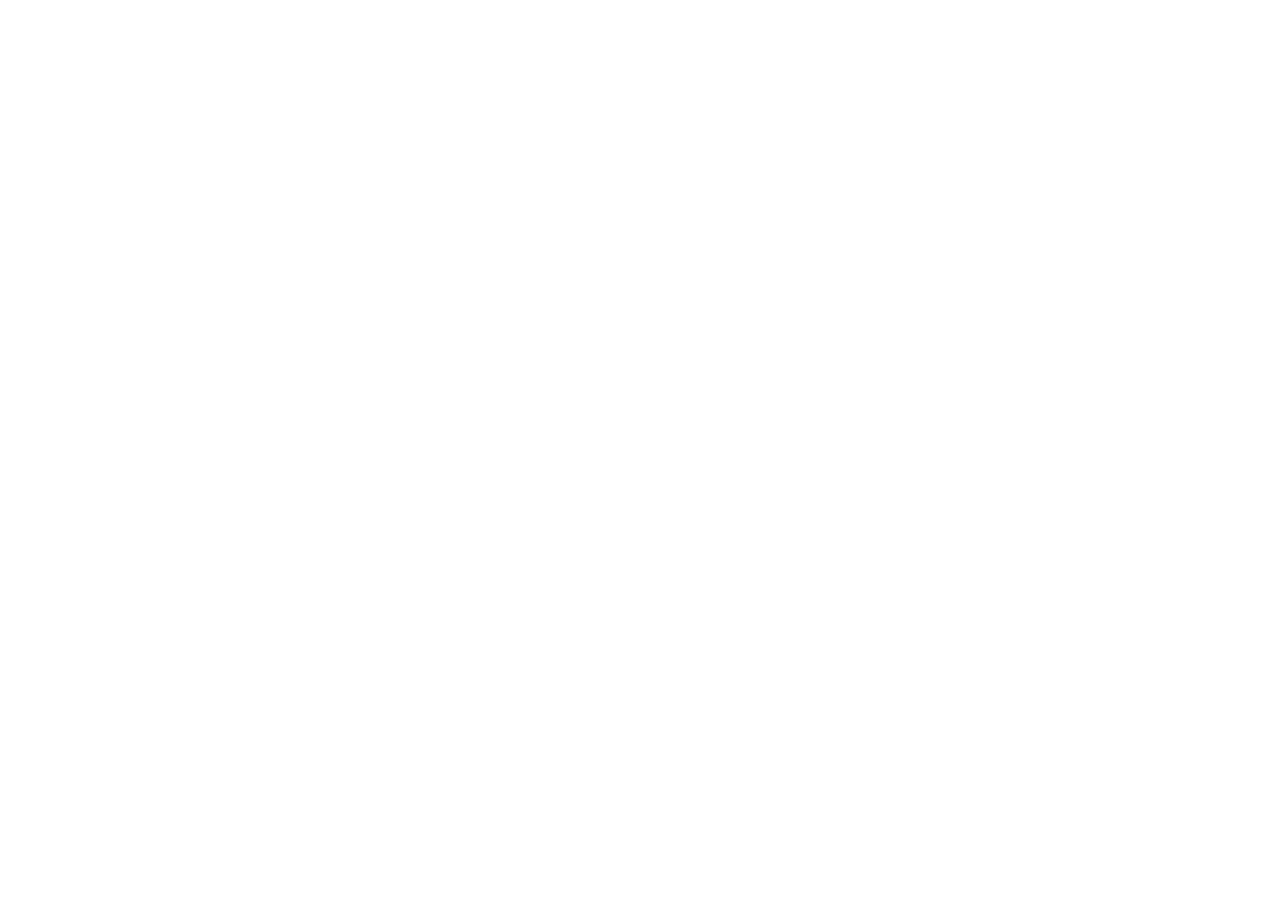
==== public/index.html @ df1f5ec9 "add basic boilerplate and acceptance criteria" ====
<!DOCTYPE html>
<html lang="en">
<head>
    <meta charset="UTF-8">
    <meta name="viewport" content="width=device-width, initial-scale=1.0">
    <meta http-equiv="X-UA-Compatible" content="ie=edge">
    <link rel="stylesheet" href="assets/styles/reset.css">
    <link rel="stylesheet" href="assets/styles/main.css">
    <title>Document</title>
</head>
<body>

    <script src="https://gitcdn.link/repo/freeCodeCamp/testable-projects-fcc/master/build/bundle.js"></script>
</body>
</html>
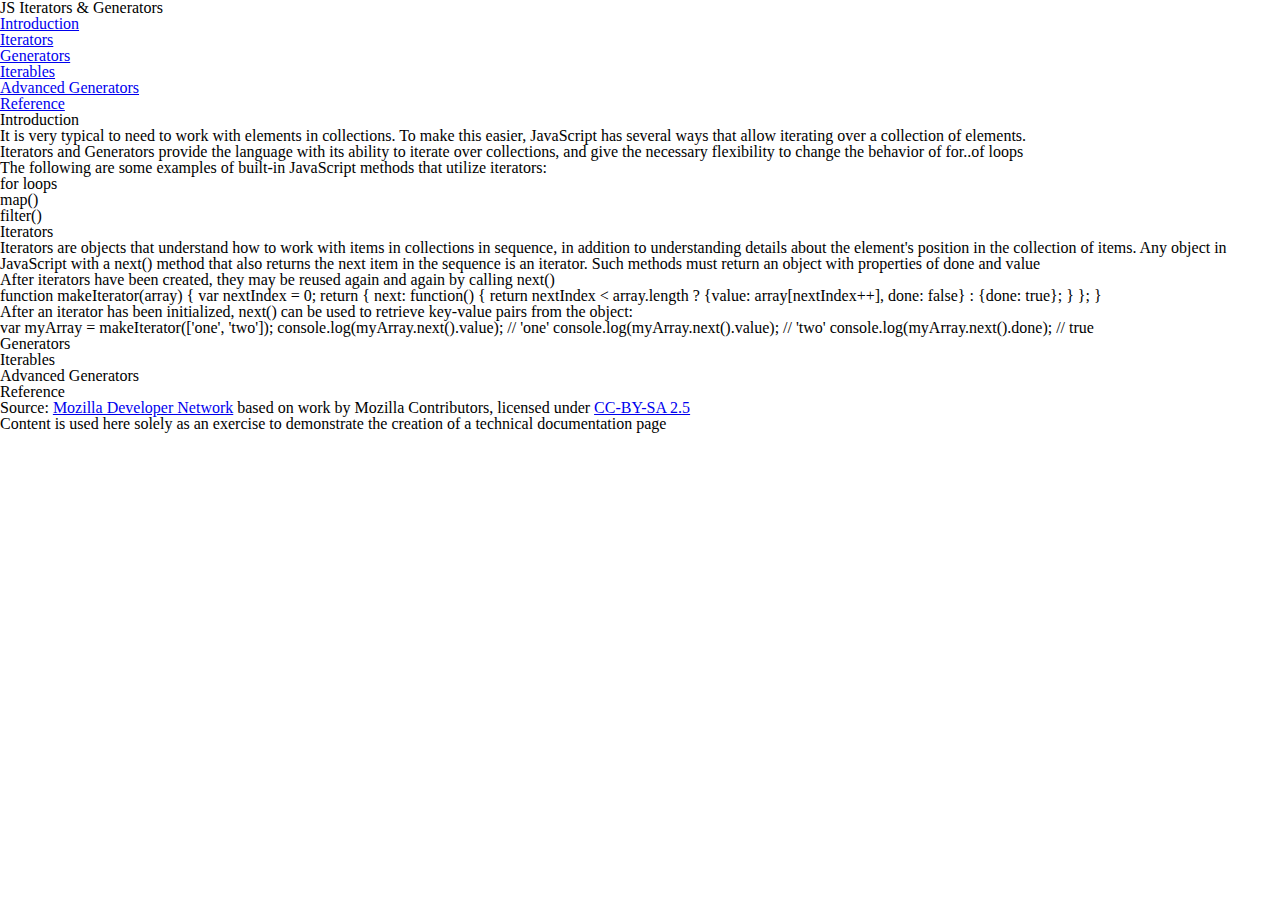
==== commit 259624f6: "finish initial completion of acceptance tests" ====
--- a/public/index.html
+++ b/public/index.html
@@ -1,15 +1,157 @@
 <!DOCTYPE html>
 <html lang="en">
+
 <head>
     <meta charset="UTF-8">
     <meta name="viewport" content="width=device-width, initial-scale=1.0">
     <meta http-equiv="X-UA-Compatible" content="ie=edge">
     <link rel="stylesheet" href="assets/styles/reset.css">
     <link rel="stylesheet" href="assets/styles/main.css">
-    <title>Document</title>
+    <title>Technical Documentation</title>
 </head>
+
 <body>
+    <div class="main-container">
+        <nav id="navbar">
+            <header>
+                <h1>JS Iterators &amp; Generators</h1>
+            </header>
+            <ul>
+                <li>
+                    <a class="nav-link" href="#Introduction">Introduction</a>
+                </li>
+                <li>
+                    <a class="nav-link" href="#Iterators">Iterators</a>
+                </li>
+                <li>
+                    <a class="nav-link" href="#Generators">Generators</a>
+                </li>
+                <li>
+                    <a class="nav-link" href="#Iterables">Iterables</a>
+                </li>
+                <li>
+                    <a class="nav-link" href="#Advanced_Generators">Advanced Generators</a>
+                </li>
+                <li>
+                    <a class="nav-link" href="#Reference">Reference</a>
+                </li>
+            </ul>
+        </nav>
+        <main id="main-doc">
+            <section id="Introduction" class="main-section">
+                <header>
+                    <h1>Introduction</h1>
+                </header>
+                <p>It is very typical to need to work with elements in collections. To make this easier, JavaScript has several
+                    ways that allow iterating over a collection of elements.</p>
+                <p>Iterators and Generators provide the language with its ability to iterate over collections, and give the
+                    necessary flexibility to change the behavior of
+                    <code>for..of</code> loops</p>
+                <p>The following are some examples of built-in JavaScript methods that utilize iterators:</p>
+                <ul>
+                    <li>
+                        <code>for</code> loops</li>
+                    <li>
+                        <code>map()</code>
+                    </li>
+                    <li>
+                        <code>filter()</code>
+                    </li>
+                </ul>
+            </section>
+            <section id="Iterators" class="main-section">
+                <header>
+                    <h1>Iterators</h1>
+                </header>
+                    <p>
+                        <strong>Iterators</strong> are objects that understand how to work with items in collections in sequence,
+                        in addition to understanding details about the element's position in the collection of items. Any
+                        object in JavaScript with a
+                        <code>next()</code> method that also returns the next item in the sequence is an iterator. Such methods must return
+                        an object with properties of
+                        <code>done</code> and
+                        <code>value</code>
+                    </p>
 
-    <script src="https://gitcdn.link/repo/freeCodeCamp/testable-projects-fcc/master/build/bundle.js"></script>
+                    <p>After iterators have been created, they may be reused again and again by calling
+                        <code>next()</code>
+                    </p>
+
+                    <code class="long">
+                        function makeIterator(array) {
+                            var nextIndex = 0;
+
+                            return {
+                                next: function() {
+                                    return nextIndex < array.length ?
+                                        {value: array[nextIndex++], done: false} :
+                                        {done: true};
+                                }
+                            };
+                        }
+                    </code>
+
+                    <p>After an iterator has been initialized,
+                        <code>next()</code> can be used to retrieve key-value pairs from the object:</p>
+
+                    <code class="long">
+                        var myArray = makeIterator(['one', 'two']);
+                        console.log(myArray.next().value); // 'one'
+                        console.log(myArray.next().value); // 'two'
+                        console.log(myArray.next().done); // true
+                    </code>
+
+            </section>
+            <section id="Generators" class="main-section">
+                <header>
+                    <h1>Generators</h1>
+                </header>
+                    <p></p>
+                    <p></p>
+                    <code class="long"></code>
+
+            </section>
+            <section id="Iterables" class="main-section">
+                <header>
+                    <h1>Iterables</h1>
+                </header>
+                    <p></p>
+                    <p></p>
+                    <p></p>
+                    <code class="long"></code>
+                    <p></p>
+                    <p></p>
+                    <code class="long"></code>
+
+            </section>
+            <section id="Advanced_Generators" class="main-section">
+                <header>
+                    <h1>Advanced Generators</h1>
+                </header>
+                    <p></p>
+                    <p></p>
+                    <p></p>
+                    <code class="long"></code>
+                    <p></p>
+                    <p></p>
+                    <p></p>
+
+            </section>
+            <section id="Reference" class="main-section">
+                <header>
+                    <h1>Reference</h1>
+                </header>
+                <ul>
+                    <li>Source:
+                        <a href="https://developer.mozilla.org/en-US/docs/Web/JavaScript/Guide/Iterators_and_generators" target="_blank">Mozilla Developer Network</a> based on work by Mozilla Contributors, licensed under
+                        <a href="http://creativecommons.org/licenses/by-sa/2.5/">CC-BY-SA 2.5</a>
+                    </li>
+                    <li>Content is used here solely as an exercise to demonstrate the creation of a technical documentation page</li>
+                </ul>
+            </section>
+        </main>
+    </div>
+    <!-- <script src="https://gitcdn.link/repo/freeCodeCamp/testable-projects-fcc/master/build/bundle.js"></script> -->
 </body>
+
 </html>
--- a/public/assets/styles/main.css
+++ b/public/assets/styles/main.css
@@ -0,0 +1,5 @@
+@media all and (max-width: 699px) {
+    body {
+      background: #ccc;
+    }
+  }
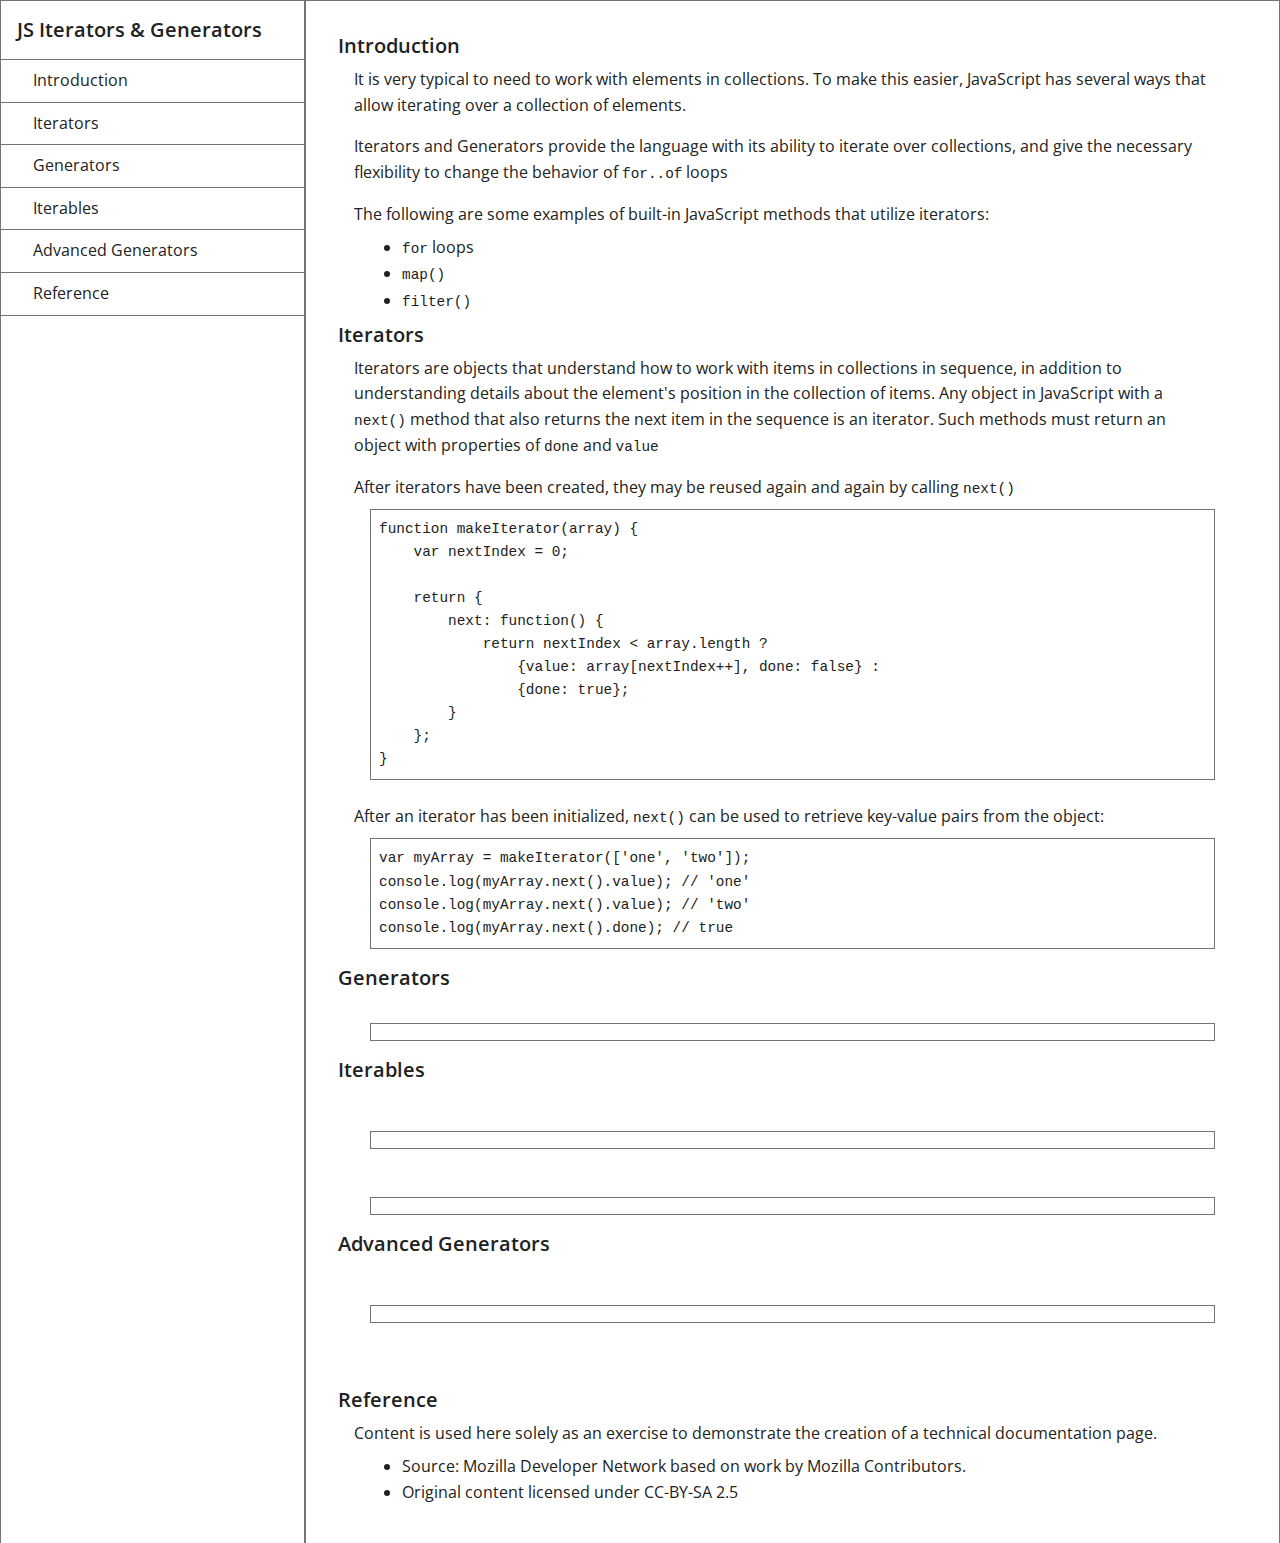
==== commit df63ecc4: "add styling minus sticky navbar" ====
--- a/public/index.html
+++ b/public/index.html
@@ -5,6 +5,7 @@
     <meta charset="UTF-8">
     <meta name="viewport" content="width=device-width, initial-scale=1.0">
     <meta http-equiv="X-UA-Compatible" content="ie=edge">
+    <link href="https://fonts.googleapis.com/css?family=Open+Sans:400,600" rel="stylesheet">
     <link rel="stylesheet" href="assets/styles/reset.css">
     <link rel="stylesheet" href="assets/styles/main.css">
     <title>Technical Documentation</title>
@@ -12,32 +13,27 @@
 
 <body>
     <div class="main-container">
-        <nav id="navbar">
+        <nav id="navbar" class="navbar">
             <header>
                 <h1>JS Iterators &amp; Generators</h1>
             </header>
             <ul>
-                <li>
-                    <a class="nav-link" href="#Introduction">Introduction</a>
-                </li>
-                <li>
-                    <a class="nav-link" href="#Iterators">Iterators</a>
-                </li>
-                <li>
-                    <a class="nav-link" href="#Generators">Generators</a>
-                </li>
-                <li>
-                    <a class="nav-link" href="#Iterables">Iterables</a>
-                </li>
-                <li>
-                    <a class="nav-link" href="#Advanced_Generators">Advanced Generators</a>
-                </li>
-                <li>
-                    <a class="nav-link" href="#Reference">Reference</a>
-                </li>
+                <a class="nav-link" href="#Introduction">
+                    <li>Introduction</li>
+                </a>
+                <a class="nav-link" href="#Iterators">
+                    <li>Iterators</li>
+                </a>
+
+                <a class="nav-link" href="#Generators"><li>Generators</li></a>
+
+                <a class="nav-link" href="#Iterables"><li>Iterables</li></a>
+                <a class="nav-link" href="#Advanced_Generators"><li>Advanced Generators</li></a>
+                <a class="nav-link" href="#Reference"><li>Reference</li></a>
+
             </ul>
         </nav>
-        <main id="main-doc">
+        <main id="main-doc" class="main-doc">
             <section id="Introduction" class="main-section">
                 <header>
                     <h1>Introduction</h1>
@@ -63,90 +59,88 @@
                 <header>
                     <h1>Iterators</h1>
                 </header>
-                    <p>
-                        <strong>Iterators</strong> are objects that understand how to work with items in collections in sequence,
-                        in addition to understanding details about the element's position in the collection of items. Any
-                        object in JavaScript with a
-                        <code>next()</code> method that also returns the next item in the sequence is an iterator. Such methods must return
-                        an object with properties of
-                        <code>done</code> and
-                        <code>value</code>
-                    </p>
+                <p>
+                    <strong>Iterators</strong> are objects that understand how to work with items in collections in sequence, in
+                    addition to understanding details about the element's position in the collection of items. Any object
+                    in JavaScript with a
+                    <code>next()</code> method that also returns the next item in the sequence is an iterator. Such methods must return an object
+                    with properties of
+                    <code>done</code> and
+                    <code>value</code>
+                </p>
 
-                    <p>After iterators have been created, they may be reused again and again by calling
-                        <code>next()</code>
-                    </p>
+                <p>After iterators have been created, they may be reused again and again by calling
+                    <code>next()</code>
+                </p>
 
-                    <code class="long">
-                        function makeIterator(array) {
-                            var nextIndex = 0;
+                <code class="long">function makeIterator(array) {
+    var nextIndex = 0;
 
-                            return {
-                                next: function() {
-                                    return nextIndex < array.length ?
-                                        {value: array[nextIndex++], done: false} :
-                                        {done: true};
-                                }
-                            };
-                        }
-                    </code>
+    return {
+        next: function() {
+            return nextIndex < array.length ?
+                {value: array[nextIndex++], done: false} :
+                {done: true};
+        }
+    };
+}</code>
 
-                    <p>After an iterator has been initialized,
-                        <code>next()</code> can be used to retrieve key-value pairs from the object:</p>
+                <p>After an iterator has been initialized,
+                    <code>next()</code> can be used to retrieve key-value pairs from the object:</p>
 
-                    <code class="long">
-                        var myArray = makeIterator(['one', 'two']);
-                        console.log(myArray.next().value); // 'one'
-                        console.log(myArray.next().value); // 'two'
-                        console.log(myArray.next().done); // true
-                    </code>
+                <code class="long">var myArray = makeIterator(['one', 'two']);
+console.log(myArray.next().value); // 'one'
+console.log(myArray.next().value); // 'two'
+console.log(myArray.next().done); // true</code>
 
             </section>
             <section id="Generators" class="main-section">
                 <header>
                     <h1>Generators</h1>
                 </header>
-                    <p></p>
-                    <p></p>
-                    <code class="long"></code>
+                <p></p>
+                <p></p>
+                <code class="long"></code>
 
             </section>
             <section id="Iterables" class="main-section">
                 <header>
                     <h1>Iterables</h1>
                 </header>
-                    <p></p>
-                    <p></p>
-                    <p></p>
-                    <code class="long"></code>
-                    <p></p>
-                    <p></p>
-                    <code class="long"></code>
+                <p></p>
+                <p></p>
+                <p></p>
+                <code class="long"></code>
+                <p></p>
+                <p></p>
+                <code class="long"></code>
 
             </section>
             <section id="Advanced_Generators" class="main-section">
                 <header>
                     <h1>Advanced Generators</h1>
                 </header>
-                    <p></p>
-                    <p></p>
-                    <p></p>
-                    <code class="long"></code>
-                    <p></p>
-                    <p></p>
-                    <p></p>
+                <p></p>
+                <p></p>
+                <p></p>
+                <code class="long"></code>
+                <p></p>
+                <p></p>
+                <p></p>
 
             </section>
             <section id="Reference" class="main-section">
                 <header>
                     <h1>Reference</h1>
                 </header>
+                <p>Content is used here solely as an exercise to demonstrate the creation of a technical documentation page.</p>
                 <ul>
                     <li>Source:
-                        <a href="https://developer.mozilla.org/en-US/docs/Web/JavaScript/Guide/Iterators_and_generators" target="_blank">Mozilla Developer Network</a> based on work by Mozilla Contributors, licensed under
-                        <a href="http://creativecommons.org/licenses/by-sa/2.5/">CC-BY-SA 2.5</a>
+                        <a class="main-doc-link" href="https://developer.mozilla.org/en-US/docs/Web/JavaScript/Guide/Iterators_and_generators" target="_blank">Mozilla Developer Network</a> based on work by Mozilla Contributors.
                     </li>
-                    <li>Content is used here solely as an exercise to demonstrate the creation of a technical documentation page</li>
+                    <li>Original content licensed under
+                        <a class="main-doc-link" href="http://creativecommons.org/licenses/by-sa/2.5/">CC-BY-SA 2.5</a>
+                    </li>
                 </ul>
             </section>
         </main>
--- a/public/assets/styles/main.css
+++ b/public/assets/styles/main.css
@@ -1,5 +1,125 @@
-@media all and (max-width: 699px) {
-    body {
-      background: #ccc;
-    }
+/* Box Sizing */
+*,
+*:before,
+*:after {
+  -webkit-box-sizing: border-box;
+  -moz-box-sizing: border-box;
+  box-sizing: border-box;
+}
+
+/* Typography */
+body {
+  font-family: "Open Sans", sans-serif;
+  line-height: 1.6;
+  color: #212121;
+}
+
+h1 {
+  font-size: 1.25rem;
+  font-weight: 600;
+  line-height: 1.3;
+}
+
+/* Code Elements */
+code {
+  display: inline;
+  font-family: monospace;
+  font-size: 0.9rem;
+  white-space: pre;
+  margin-bottom: 1rem;
+  cursor: text;
+}
+
+.long {
+  display: block;
+  padding: 0.5rem;
+  margin-left: 2rem;
+  margin-right: 2rem;
+  border: 1px solid #757575;
+}
+
+/* List Styling */
+.main-section ul {
+  list-style-type: disc;
+}
+
+/* Link Styling */
+.nav-link,
+.main-doc-link {
+  text-decoration: none;
+  color: #212121;
+}
+
+.main-doc-link:hover {
+  color: #9e9e9e;
+}
+
+.nav-link:hover {
+  color: #f5f5f5;
+}
+
+/* Main Container */
+.main-container {
+  display: flex;
+  flex-direction: row;
+  border: 1px solid #757575;
+}
+
+/* Nav Bar */
+.navbar {
+  flex: 1;
+  height: 100vh;
+}
+
+.navbar header h1 {
+  padding: 1rem;
+}
+
+.navbar ul li {
+  padding: 0.5rem 2rem;
+  border-top: 1px solid #757575;
+}
+
+.navbar ul:last-child {
+  border-bottom: 1px solid #757575;
+}
+
+.navbar ul li:hover {
+  background-color: #bdbdbd;
+}
+
+/* Main */
+.main-doc {
+  flex: 3;
+  padding: 2rem;
+  border-left: 2px solid #757575;
+}
+
+.main-section p {
+  padding: 0.5rem 2rem 0.5rem 1rem;
+}
+
+.main-section ul {
+  padding: 0rem 2rem 0.5rem 4rem;
+}
+
+@media all and (max-width: 800px) {
+  .main-container {
+    flex-direction: column;
   }
+
+  .navbar {
+    width: 100vw;
+    border-bottom: 1px solid #757575;
+    height: auto;
+  }
+
+  .navbar ul:last-child {
+    border-bottom: 0;
+  }
+
+  .main-doc {
+    border-left: 0;
+  }
+
+}
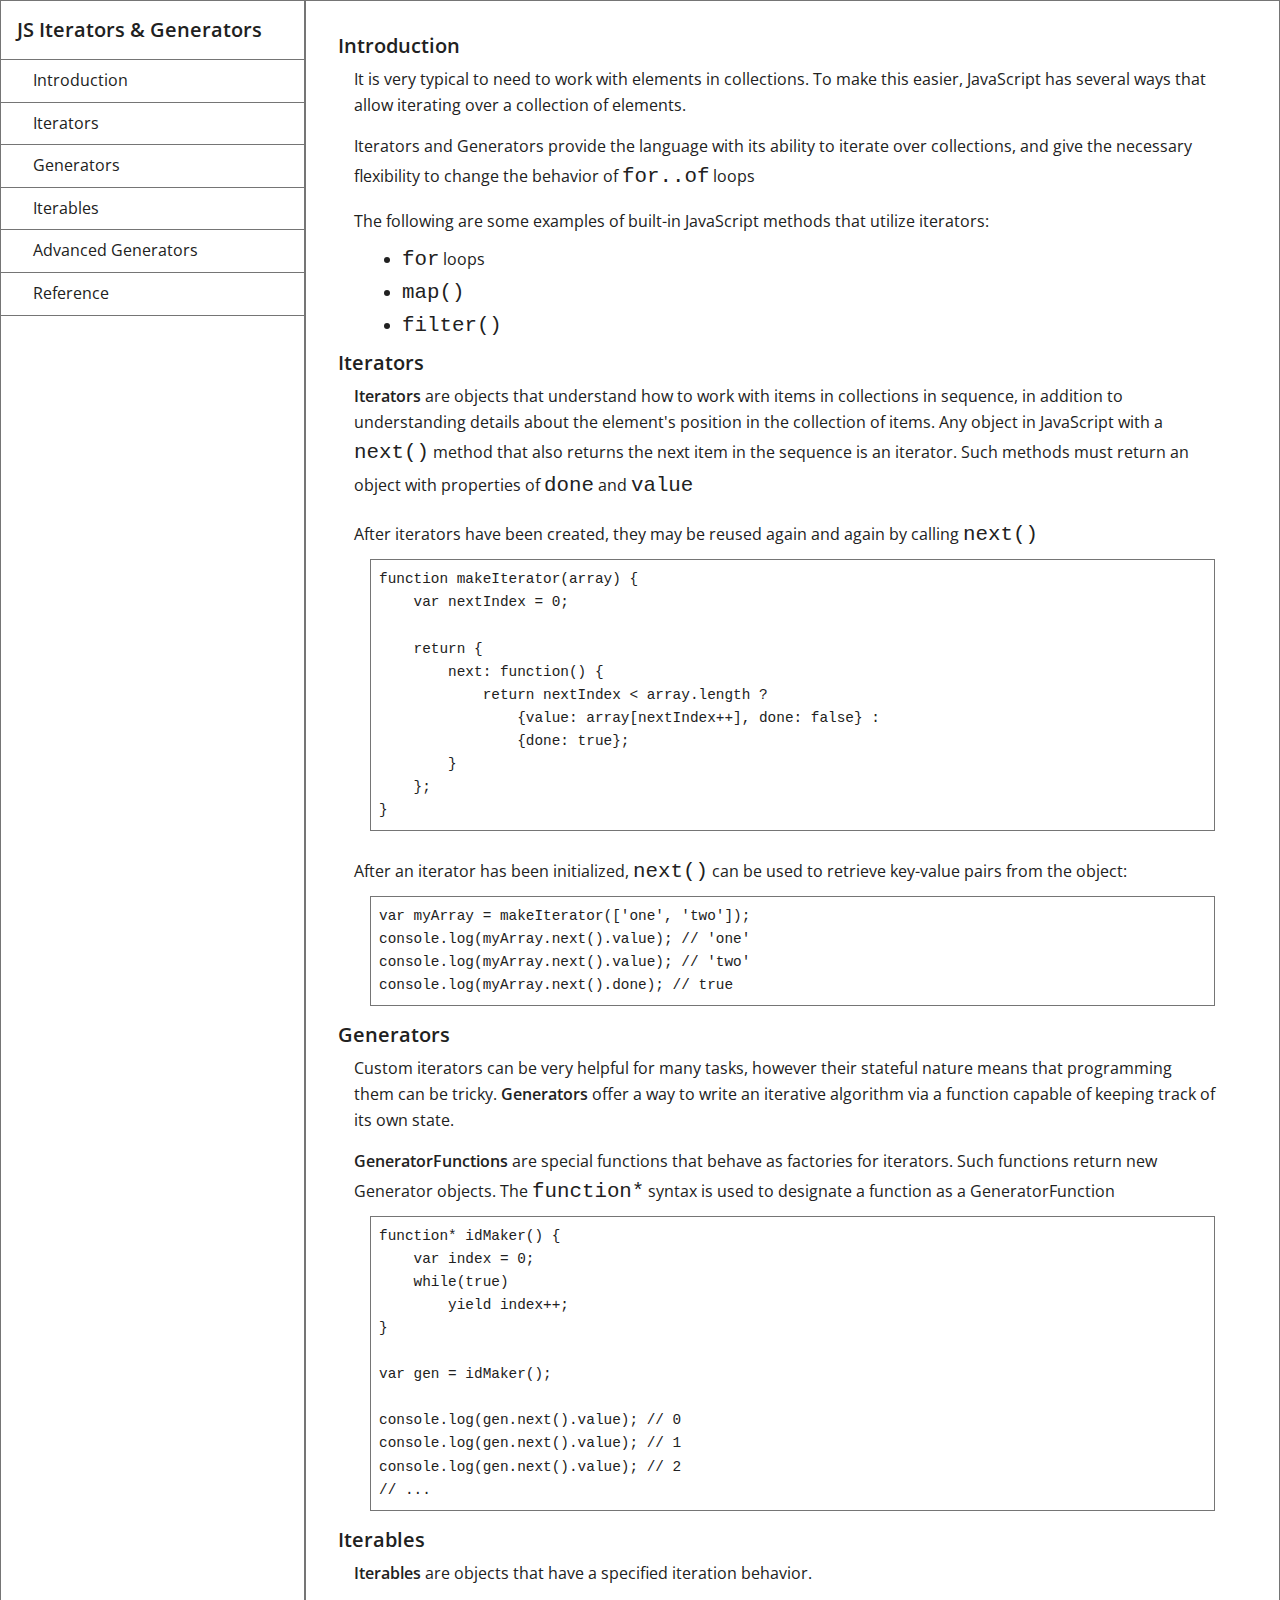
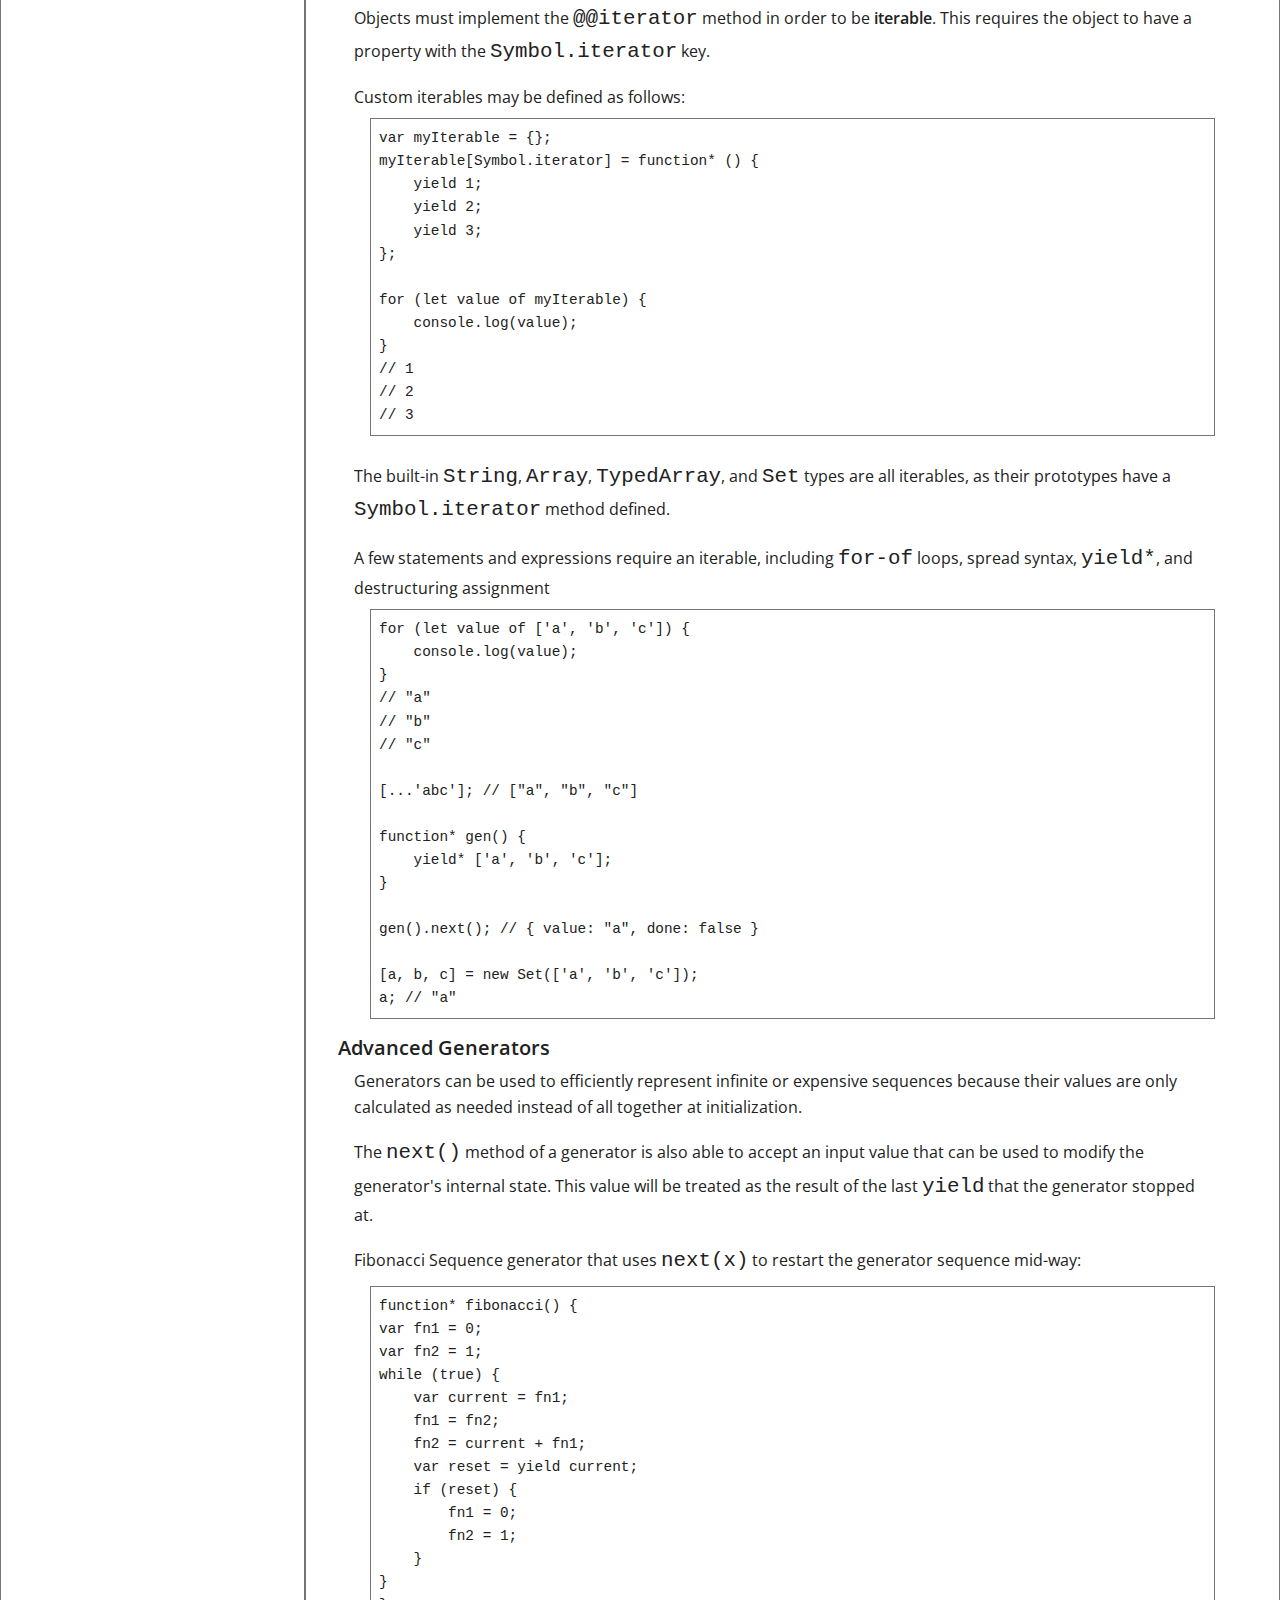
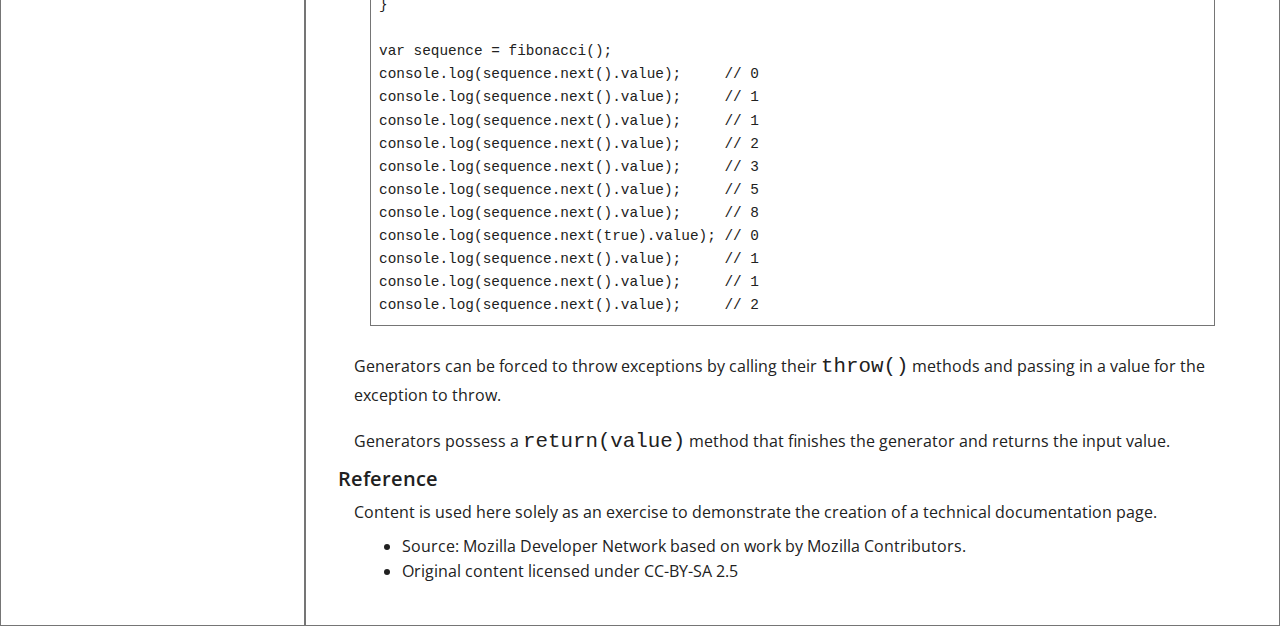
==== commit c27d3f78: "finish adding content" ====
--- a/public/index.html
+++ b/public/index.html
@@ -25,11 +25,19 @@
                     <li>Iterators</li>
                 </a>
 
-                <a class="nav-link" href="#Generators"><li>Generators</li></a>
-
-                <a class="nav-link" href="#Iterables"><li>Iterables</li></a>
-                <a class="nav-link" href="#Advanced_Generators"><li>Advanced Generators</li></a>
-                <a class="nav-link" href="#Reference"><li>Reference</li></a>
+                <a class="nav-link" href="#Generators">
+                    <li>Generators</li>
+                </a>
+
+                <a class="nav-link" href="#Iterables">
+                    <li>Iterables</li>
+                </a>
+                <a class="nav-link" href="#Advanced_Generators">
+                    <li>Advanced Generators</li>
+                </a>
+                <a class="nav-link" href="#Reference">
+                    <li>Reference</li>
+                </a>
 
             </ul>
         </nav>
@@ -98,35 +106,123 @@
                 <header>
                     <h1>Generators</h1>
                 </header>
-                <p></p>
-                <p></p>
-                <code class="long"></code>
+                <p>Custom iterators can be very helpful for many tasks, however their stateful nature means that programming
+                    them can be tricky.
+                    <strong>Generators</strong> offer a way to write an iterative algorithm via a function capable of keeping track
+                    of its own state.</p>
+                <p>
+                    <strong>GeneratorFunctions</strong> are special functions that behave as factories for iterators. Such functions
+                    return new Generator objects. The
+                    <code>function*</code> syntax is used to designate a function as a GeneratorFunction</p>
+                <code class="long">function* idMaker() {
+    var index = 0;
+    while(true)
+        yield index++;
+}
+
+var gen = idMaker();
+
+console.log(gen.next().value); // 0
+console.log(gen.next().value); // 1
+console.log(gen.next().value); // 2
+// ...</code>
 
             </section>
             <section id="Iterables" class="main-section">
                 <header>
                     <h1>Iterables</h1>
                 </header>
-                <p></p>
-                <p></p>
-                <p></p>
-                <code class="long"></code>
-                <p></p>
-                <p></p>
-                <code class="long"></code>
+                <p>
+                    <strong>Iterables</strong> are objects that have a specified iteration behavior.</p>
+                <p>Objects must implement the
+                    <code>@@iterator</code> method in order to be
+                    <strong>iterable</strong>. This requires the object to have a property with the
+                    <code>Symbol.iterator</code> key.</p>
+                <p>Custom iterables may be defined as follows:</p>
+                <code class="long">var myIterable = {};
+myIterable[Symbol.iterator] = function* () {
+    yield 1;
+    yield 2;
+    yield 3;
+};
+
+for (let value of myIterable) {
+    console.log(value);
+}
+// 1
+// 2
+// 3</code>
+                <p>The built-in
+                    <code>String</code>,
+                    <code>Array</code>,
+                    <code>TypedArray</code>, and
+                    <code>Set</code> types are all iterables, as their prototypes have a
+                    <code>Symbol.iterator</code> method defined.</p>
+                <p>A few statements and expressions require an iterable, including
+                    <code>for-of</code> loops, spread syntax,
+                    <code>yield*</code>, and destructuring assignment</p>
+                <code class="long">for (let value of ['a', 'b', 'c']) {
+    console.log(value);
+}
+// "a"
+// "b"
+// "c"
+
+[...'abc']; // ["a", "b", "c"]
+
+function* gen() {
+    yield* ['a', 'b', 'c'];
+}
+
+gen().next(); // { value: "a", done: false }
+
+[a, b, c] = new Set(['a', 'b', 'c']);
+a; // "a"</code>
 
             </section>
             <section id="Advanced_Generators" class="main-section">
                 <header>
                     <h1>Advanced Generators</h1>
                 </header>
-                <p></p>
-                <p></p>
-                <p></p>
-                <code class="long"></code>
-                <p></p>
-                <p></p>
-                <p></p>
+                <p>Generators can be used to efficiently represent infinite or expensive sequences because their values are
+                    only calculated as needed instead of all together at initialization.</p>
+                <p>The
+                    <code>next()</code> method of a generator is also able to accept an input value that can be used to modify the generator's
+                    internal state. This value will be treated as the result of the last
+                    <code>yield</code> that the generator stopped at.</p>
+                <p>Fibonacci Sequence generator that uses
+                    <code>next(x)</code> to restart the generator sequence mid-way:</p>
+                <code class="long">function* fibonacci() {
+var fn1 = 0;
+var fn2 = 1;
+while (true) {
+    var current = fn1;
+    fn1 = fn2;
+    fn2 = current + fn1;
+    var reset = yield current;
+    if (reset) {
+        fn1 = 0;
+        fn2 = 1;
+    }
+}
+}
+
+var sequence = fibonacci();
+console.log(sequence.next().value);     // 0
+console.log(sequence.next().value);     // 1
+console.log(sequence.next().value);     // 1
+console.log(sequence.next().value);     // 2
+console.log(sequence.next().value);     // 3
+console.log(sequence.next().value);     // 5
+console.log(sequence.next().value);     // 8
+console.log(sequence.next(true).value); // 0
+console.log(sequence.next().value);     // 1
+console.log(sequence.next().value);     // 1
+console.log(sequence.next().value);     // 2</code>
+                <p>Generators can be forced to throw exceptions by calling their
+                    <code>throw()</code> methods and passing in a value for the exception to throw.</p>
+                <p>Generators possess a
+                    <code>return(value)</code> method that finishes the generator and returns the input value.</p>
 
             </section>
             <section id="Reference" class="main-section">
--- a/public/assets/styles/main.css
+++ b/public/assets/styles/main.css
@@ -20,11 +20,15 @@
   line-height: 1.3;
 }
 
+strong {
+  font-weight: 600;
+}
+
 /* Code Elements */
 code {
   display: inline;
   font-family: monospace;
-  font-size: 0.9rem;
+  font-size: 1.3rem;
   white-space: pre;
   margin-bottom: 1rem;
   cursor: text;
@@ -32,6 +36,7 @@
 
 .long {
   display: block;
+  font-size: 0.9rem;
   padding: 0.5rem;
   margin-left: 2rem;
   margin-right: 2rem;
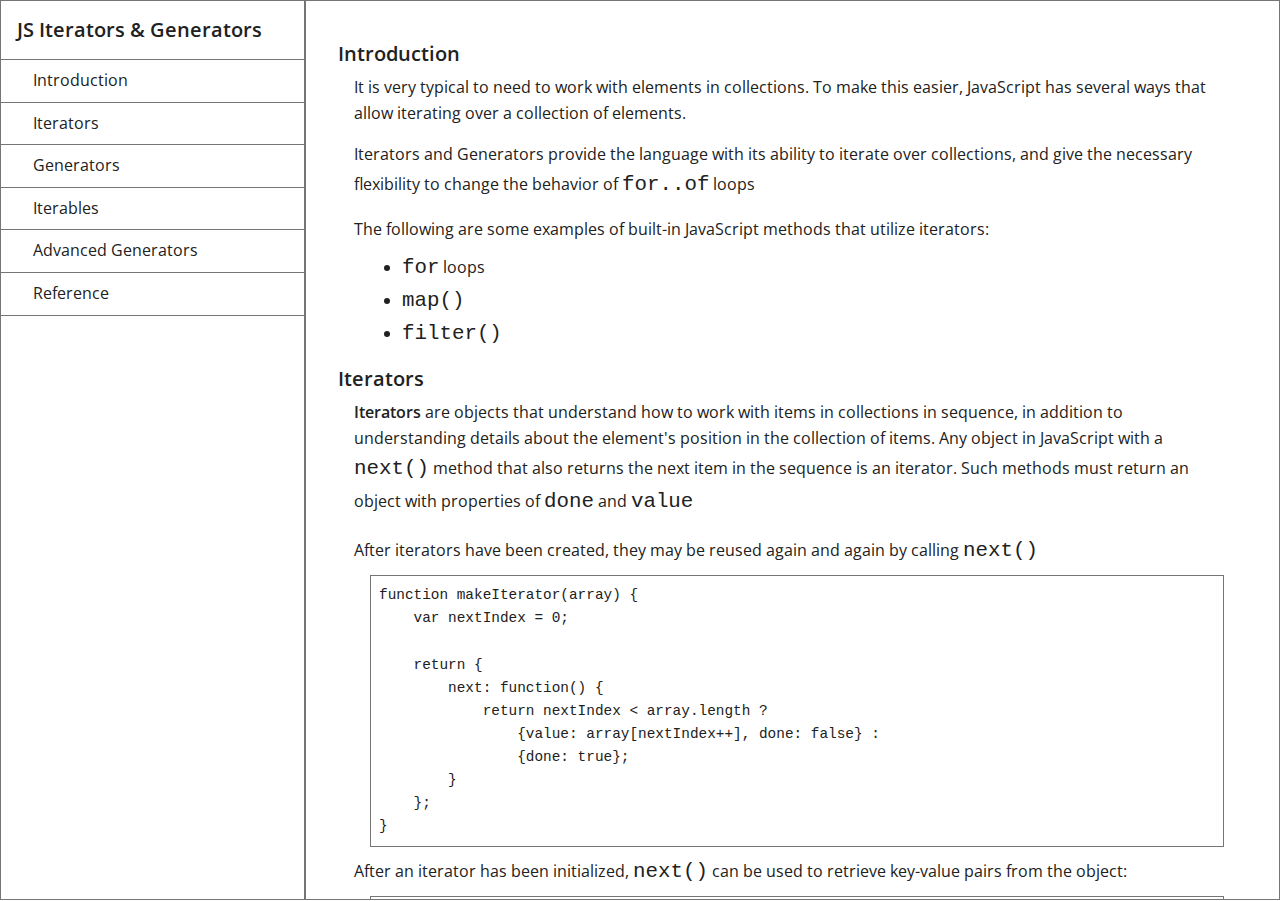
==== commit 01208ddb: "final updates for sticky navbar and code overflow" ====
--- a/public/index.html
+++ b/public/index.html
@@ -241,7 +241,7 @@
             </section>
         </main>
     </div>
-    <!-- <script src="https://gitcdn.link/repo/freeCodeCamp/testable-projects-fcc/master/build/bundle.js"></script> -->
+    <script src="https://gitcdn.link/repo/freeCodeCamp/testable-projects-fcc/master/build/bundle.js"></script>
 </body>
 
 </html>
--- a/public/assets/styles/main.css
+++ b/public/assets/styles/main.css
@@ -15,6 +15,7 @@
 }
 
 h1 {
+  padding-top: 0.5rem;
   font-size: 1.25rem;
   font-weight: 600;
   line-height: 1.3;
@@ -30,16 +31,20 @@
   font-family: monospace;
   font-size: 1.3rem;
   white-space: pre;
-  margin-bottom: 1rem;
+  word-break: normal;
+  word-wrap: normal;
+  padding-bottom: 1rem;
   cursor: text;
+  overflow: auto;
 }
 
 .long {
   display: block;
+  position: relative;
+  left: 2rem;
   font-size: 0.9rem;
+  width: 94%;
   padding: 0.5rem;
-  margin-left: 2rem;
-  margin-right: 2rem;
   border: 1px solid #757575;
 }
 
@@ -49,14 +54,17 @@
 }
 
 /* Link Styling */
-.nav-link,
-.main-doc-link {
+.nav-link {
   text-decoration: none;
   color: #212121;
 }
 
+.main-doc-link {
+  color: #9e9e9e;
+}
+
 .main-doc-link:hover {
-  color: #9e9e9e;
+  color: #212121;
 }
 
 .nav-link:hover {
@@ -67,6 +75,7 @@
 .main-container {
   display: flex;
   flex-direction: row;
+  height: 100vh;
   border: 1px solid #757575;
 }
 
@@ -98,6 +107,7 @@
   flex: 3;
   padding: 2rem;
   border-left: 2px solid #757575;
+  overflow: auto;
 }
 
 .main-section p {
@@ -111,6 +121,11 @@
 @media all and (max-width: 800px) {
   .main-container {
     flex-direction: column;
+    height: auto;
+  }
+
+  .long {
+    width: 89%;
   }
 
   .navbar {
